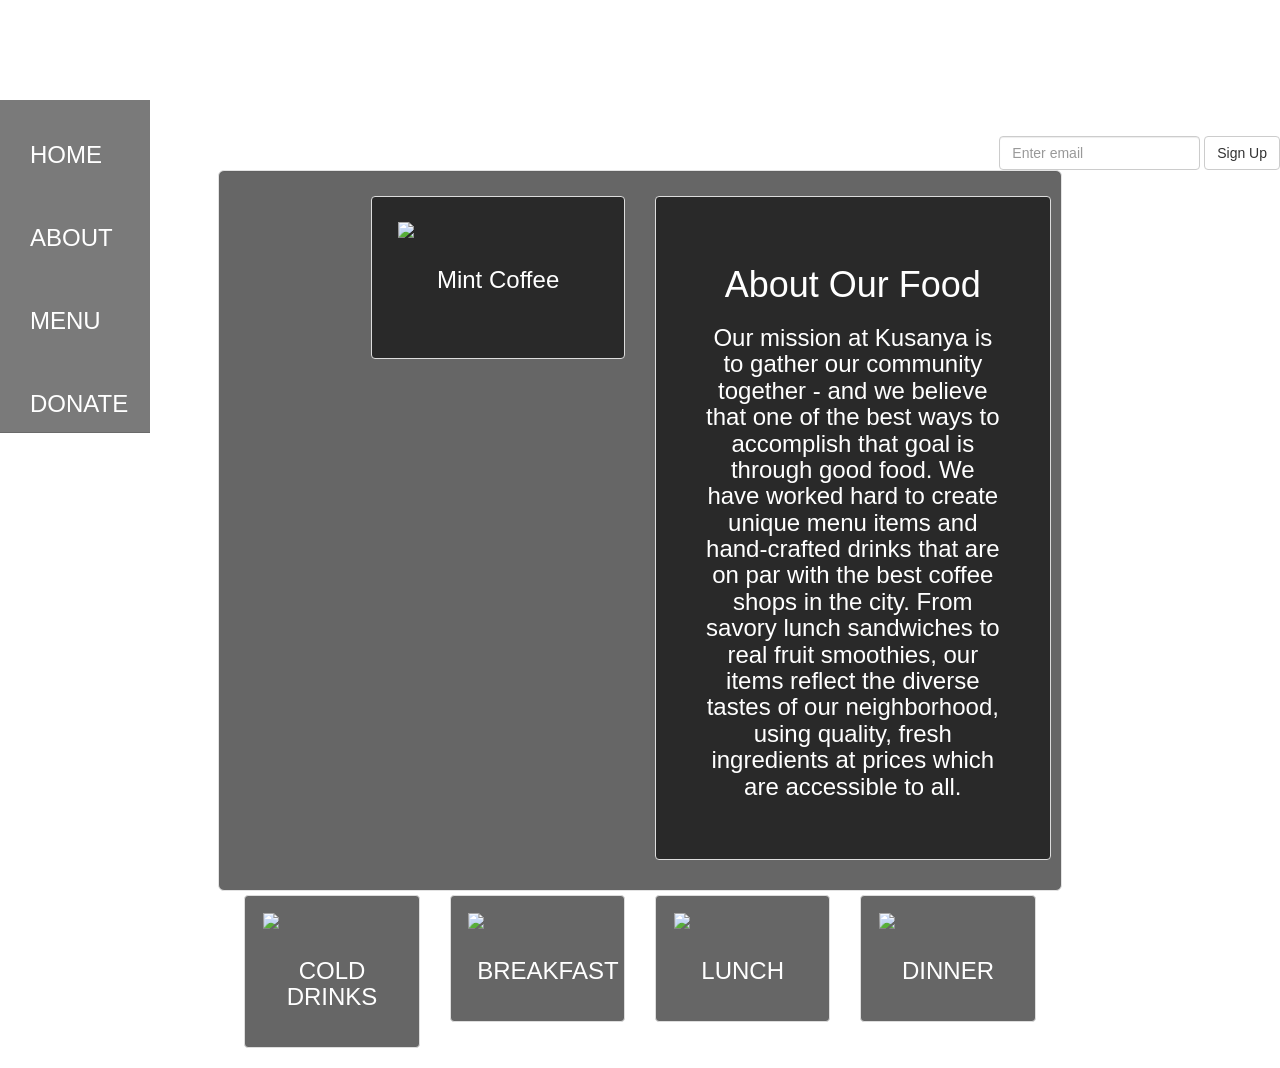
==== index.html @ 630c86e0 "Update index.html" ====
<!DOCTYPE html>

<html>

<head>

<title>Kusanya Cafe</title>

<link rel="stylesheet" type="text/css" href="style.css">
    
     <script src="//ajax.googleapis.com/ajax/libs/jquery/1.11.1/jquery.min.js"></script>
    
     <script src="//maxcdn.bootstrapcdn.com/bootstrap/3.2.0/js/bootstrap.min.js"></script>

    <meta name="viewport" content="width=device-width, initial-scale=1">

</head>

<body>

<style>
    
    body
{
background-image:url('https://cloud.githubusercontent.com/assets/5033773/3749450/365dfeb0-17ec-11e4-93d2-f8479b252169.JPG');
background-size: cover;
background-repeat: no-repeat;
}
    
    .thumbnail {
  background: rgba(0, 0, 0 ,0.6);
  padding:10%;
  float: center;
}
    
</style>

<div id="header">

    <h1 id="brand">KUSANYA CAFE</h1>
    
    <div align=" right">
    
    <div id="signup">
    
        <h4>Join Our Email List!</h4>
   
        <form class="form-inline" role="form">
  
            <div class="form-group">
        
                <label class="sr-only" for="exampleInputEmail2">Email address</label>
                
                <input type="email" class="form-control" id="exampleInputEmail2" placeholder="Enter email">
                
                <button type="submit" class="btn btn-default">Sign Up</button>
            
            </div>
 
        </form>
    
    </div>

</div>

    </div>
    
<div id="container">

<nav class="navbar navbar-inverse navbar-fixed-top" role="navigation">
      
      <div class="container-fluid">
      
        <div class="navbar-header">
          
        </div>
    
        <div class="collapse navbar-collapse">
    
         <ul class="nav navbar-nav">
      
         <li><a href="home.html"><a href="change-hyperlink-color.php" style="color: White"><font size="5">HOME</font></a></a></li>
         
         <li><a href="#"><a href="change-hyperlink-color.php" style="color: White"><font size="5">ABOUT</font></a></a></li>
         
         <li><a href="ourfood.html"><a href="change-hyperlink-color.php" style="color: White"><font size="5">MENU</font></a></a></li>
         
         <li><a href="#"><a href="change-hyperlink-color.php" style="color: White"><font size="5">DONATE</font></a></a></li>
        
        </ul>
      
        </div>
      
       </div>
       
     </nav>
     
     </div>
    
     </div>
     
    <div align:"center">
        
    <div id="container">
    
        <div class="row">
    
            <div class="col-md-8 col-md-offset-2">
              
                <div class="well well-lg" align="center">
                
                 <div align="center">
                 
                    <div class="row">
                    
                    
                    <div class=" col-sm-4 col-md-4 col-md-offset-2">
        
          <div class="thumbnail">
          
          <img src="https://cloud.githubusercontent.com/assets/5033773/3738274/e79824ca-173e-11e4-94d9-8e4ad3babbb0.jpg">
          
          <div class="caption">
          
          <h3>Mint Coffee</h3>
          
          <div class="btn-group">
          
          </div>
          
          </div>
          
        </div>
        
          </div>
          
          <div class=" col-sm-4 col-md-6">
        
          <div class="thumbnail">
     
          <div class="caption">
     
        <h1>About Our Food</h1>
     
          <h3>Our mission at Kusanya is to gather our community together - and we believe that one of the best ways to accomplish that goal is through good food.  We have worked hard to create unique menu items and hand-crafted drinks that are on par with the best coffee shops in the city.  From savory lunch sandwiches to real fruit smoothies, our items reflect the diverse tastes of our neighborhood, using quality, fresh ingredients at prices which are accessible to all.</h3>
          
          </div>
          
          </div>
          
          </div>
          
     </div>
      
        <div class=" col-sm-2 col-md-3">
        
          <div class="thumbnail">
     
       <img src="https://cloud.githubusercontent.com/assets/5033773/3749468/6fbd0e8a-17ec-11e4-9bfc-a957a7161fdb.JPG">
     
        <div class="caption">
     
        <h3>COLD DRINKS</h3>
     
        </div>
            
          </div>
          
        </div>
        
        <div class="col-md-3">
        
          <div class="thumbnail">
     
       <img src="https://cloud.githubusercontent.com/assets/5033773/3749468/6fbd0e8a-17ec-11e4-9bfc-a957a7161fdb.JPG">
     
       <div class="caption">
     
        <h3>BREAKFAST</h3>
     
       </div>
     
          </div>
          
        </div>
        
        <div class="col-md-3">
        
          <div class="thumbnail">
     
       <img src="https://cloud.githubusercontent.com/assets/5033773/3749468/6fbd0e8a-17ec-11e4-9bfc-a957a7161fdb.JPG">
     
        <div class="caption">
     
        <h3>LUNCH</h3>
     
        </div>
     
          </div>
          
        </div>
        
        <div class=" col-md-3">
        
          <div class="thumbnail">
     
       <img src="https://cloud.githubusercontent.com/assets/5033773/3749468/6fbd0e8a-17ec-11e4-9bfc-a957a7161fdb.JPG">
     
        <div class="caption">
     
        <h3>DINNER</h3>
     
        <div>
     
          </div>
          
        </div>
     
        <div>
        
    </div>
    
    </div>
        
    </div>    
    
           
                </div>
            </div>
    
        </div>
    
    </div>
  
    
    </div>
                    
                    </div>
                    
                 </div>
                 
                </div>
                
                
        
</body>

</html>
---- style.css ----
@import url("//maxcdn.bootstrapcdn.com/bootstrap/3.2.0/css/bootstrap.min.css");

nav{    
  width: 150px;
  float: left;
  display: inline;
  margin: 0;
  padding:0;
  margin-right: 10px;
  opacity:0.6;
}

#brand {
  font-size: 60px;
}

.navbar {
  margin-top: 100px;
}

span {
  color: black;
}

h3 {
  color: white;
}

h1 {
  color: white;
  margin: 20px;
}

h4 {
  color: white;
}

Footer {
display:block;
position: absolute;
bottom: 0;
width: 100%;
height: 100px;
background-color: Black;
opacity:0.9;
margin-bottom: 20px;
}

p {
  color:White;
  font-size: 30px;
  text-align:center
}

li {
  color:Black;
}

.button {
  color: black;
}

.well {
  padding: 10px;
  margin-bottom: 100px;
   background: rgba(0, 0, 0 ,0.6);;
}

img {
  opacity: 1;
}

.thumbnail {
  margin-top: 15px;
  padding: 10%;
  align: right;
}

.caption {
    background: transparent;
}

.alpha60 {
 background: rgba(255, 255, 255, 255.6);
  filter:progid:DXImageTransform.Microsoft.gradient(startColorstr=#99000000, endColorstr=#99000000);
}
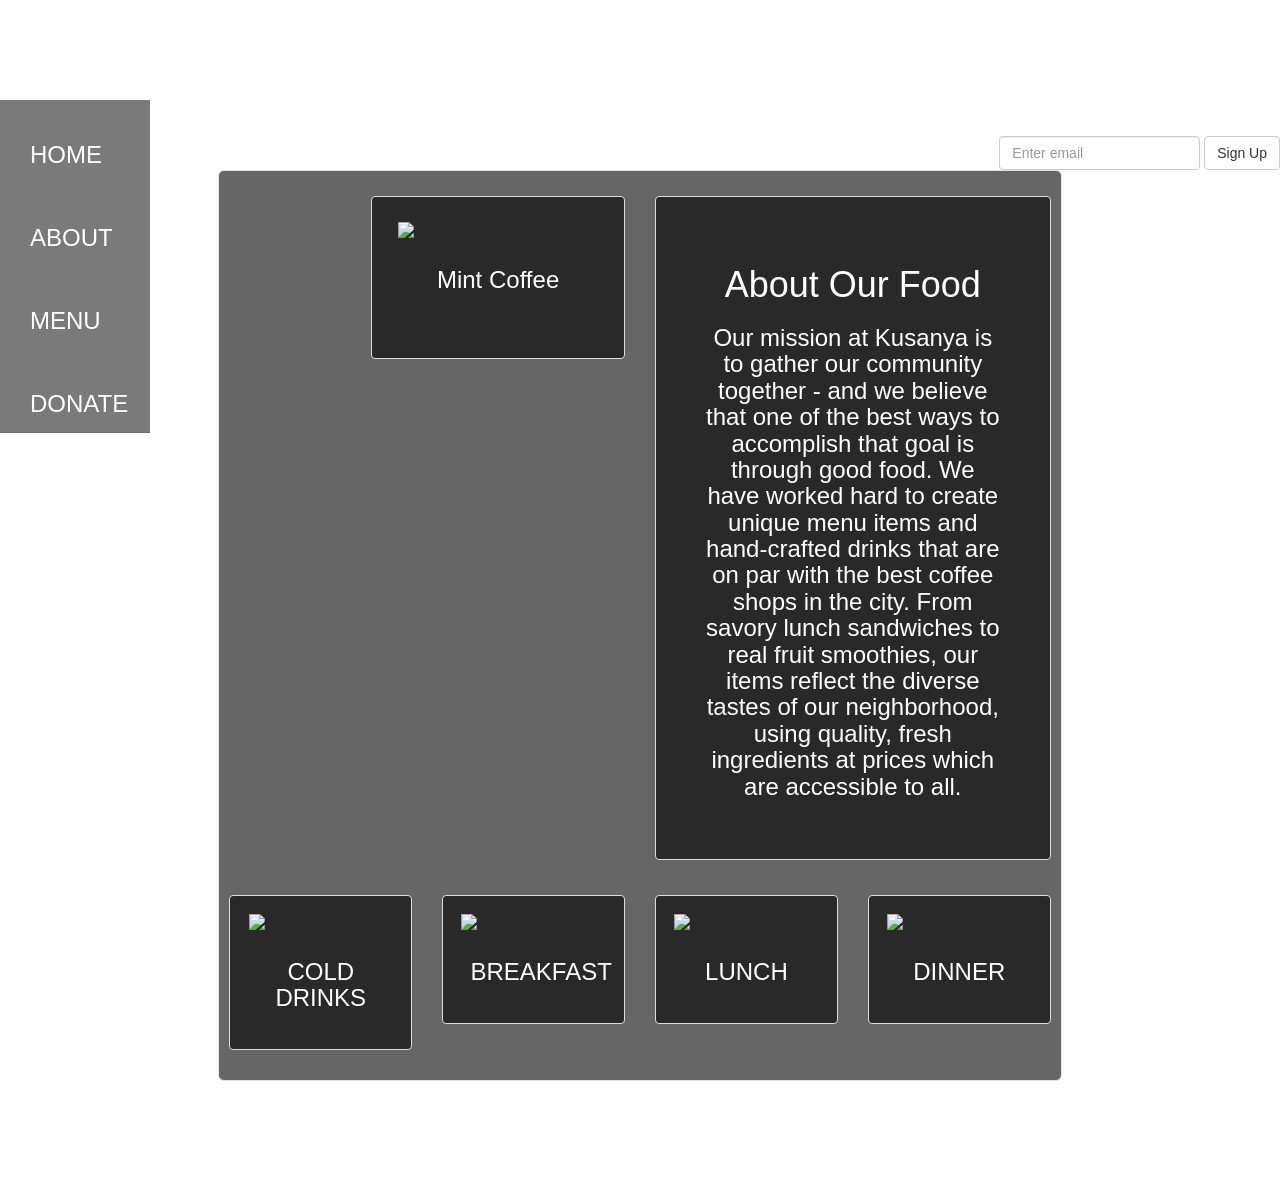
==== commit dba159dc: "Update index.html" ====
--- a/index.html
+++ b/index.html
@@ -112,9 +112,8 @@
                  <div align="center">
                  
                     <div class="row">
-                    
-                    
-                    <div class=" col-sm-4 col-md-4 col-md-offset-2">
+      
+        <div class=" col-sm-4 col-md-4 col-md-offset-2">
         
           <div class="thumbnail">
           
@@ -151,6 +150,8 @@
           </div>
           
      </div>
+      
+      <div class="row">
       
         <div class=" col-sm-2 col-md-3">
         
@@ -234,14 +235,6 @@
   
     
     </div>
-                    
-                    </div>
-                    
-                 </div>
-                 
-                </div>
-                
-                
         
 </body>
 
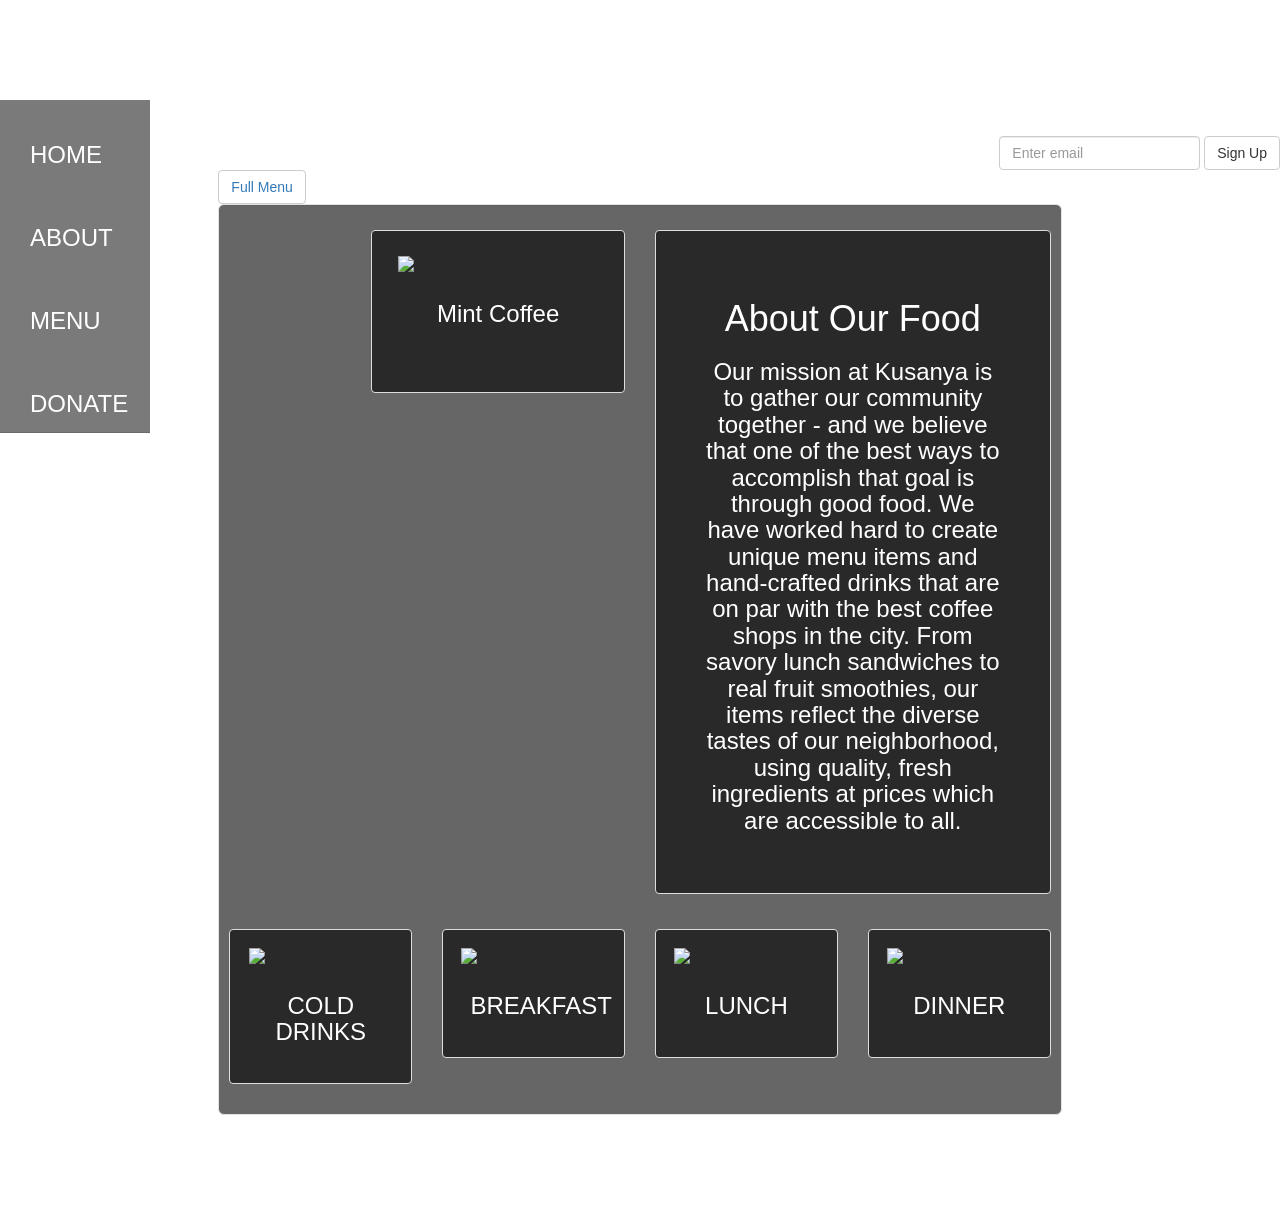
==== commit 3125b925: "Update index.html" ====
--- a/index.html
+++ b/index.html
@@ -107,6 +107,12 @@
     
             <div class="col-md-8 col-md-offset-2">
               
+              <div class="btn-group">
+                  
+                  <button type="button" class="btn btn-default"><a href="http://marquissewell.github.io/donate-layout/">Full Menu</a></button>
+                  
+              </div>
+              
                 <div class="well well-lg" align="center">
                 
                  <div align="center">
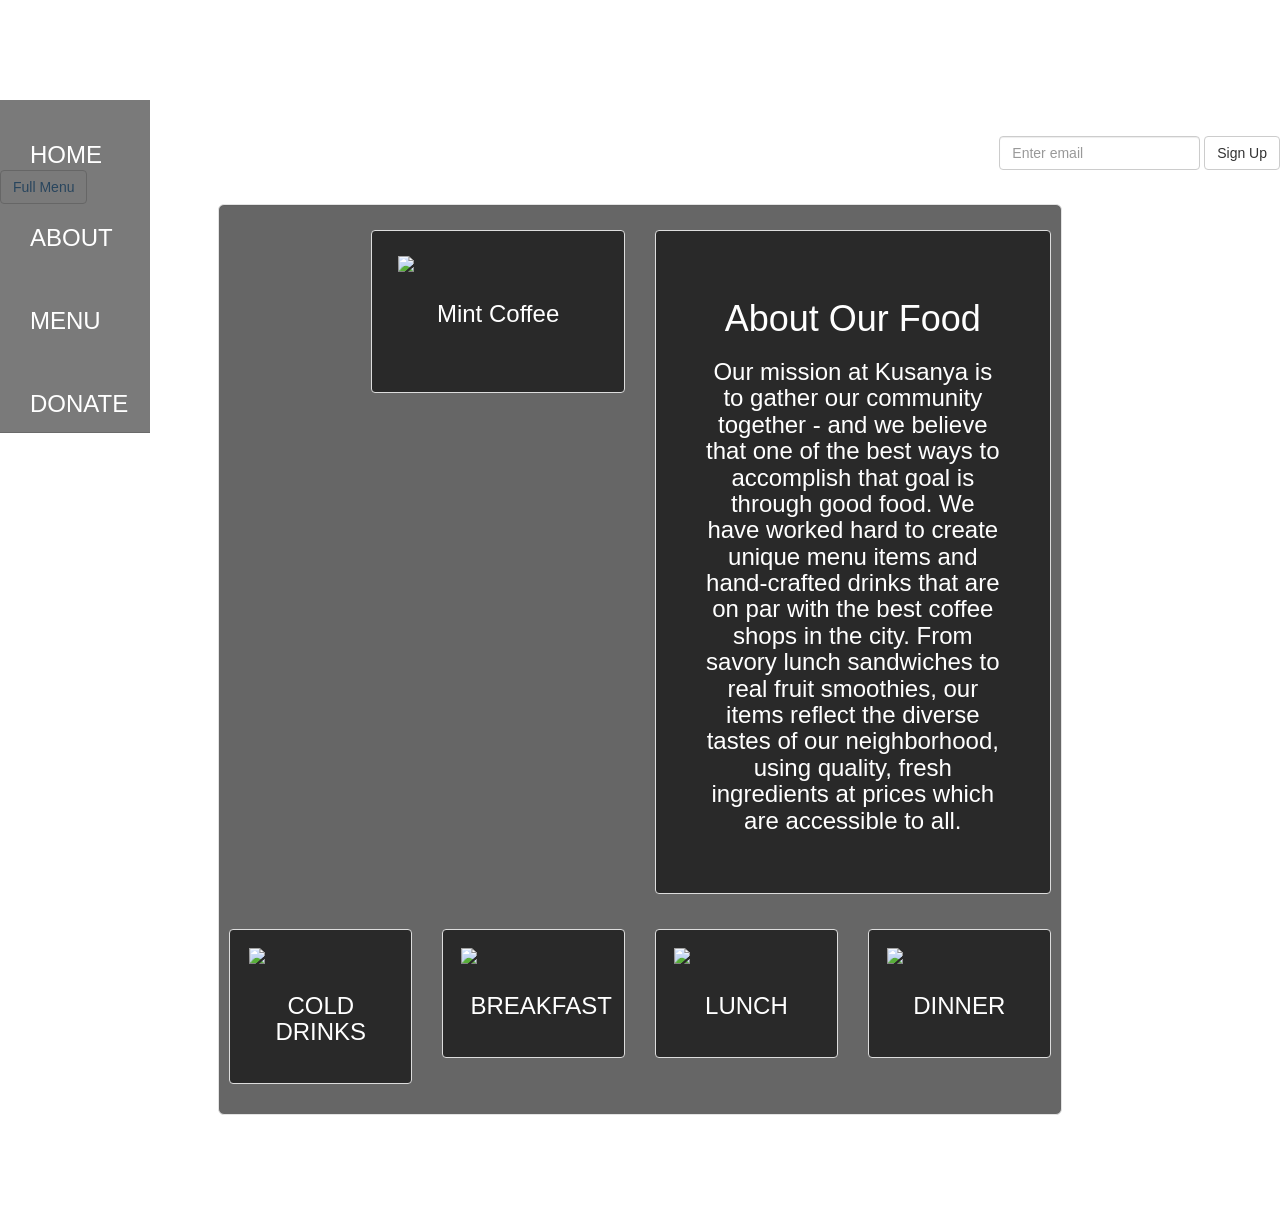
==== commit cf8c7ed9: "Update index.html" ====
--- a/index.html
+++ b/index.html
@@ -103,15 +103,15 @@
         
     <div id="container">
     
-        <div class="row">
-    
-            <div class="col-md-8 col-md-offset-2">
-              
-              <div class="btn-group">
+        <div class="btn-group">
                   
                   <button type="button" class="btn btn-default"><a href="http://marquissewell.github.io/donate-layout/">Full Menu</a></button>
                   
               </div>
+    
+        <div class="row">
+    
+            <div class="col-md-8 col-md-offset-2">
               
                 <div class="well well-lg" align="center">
                 
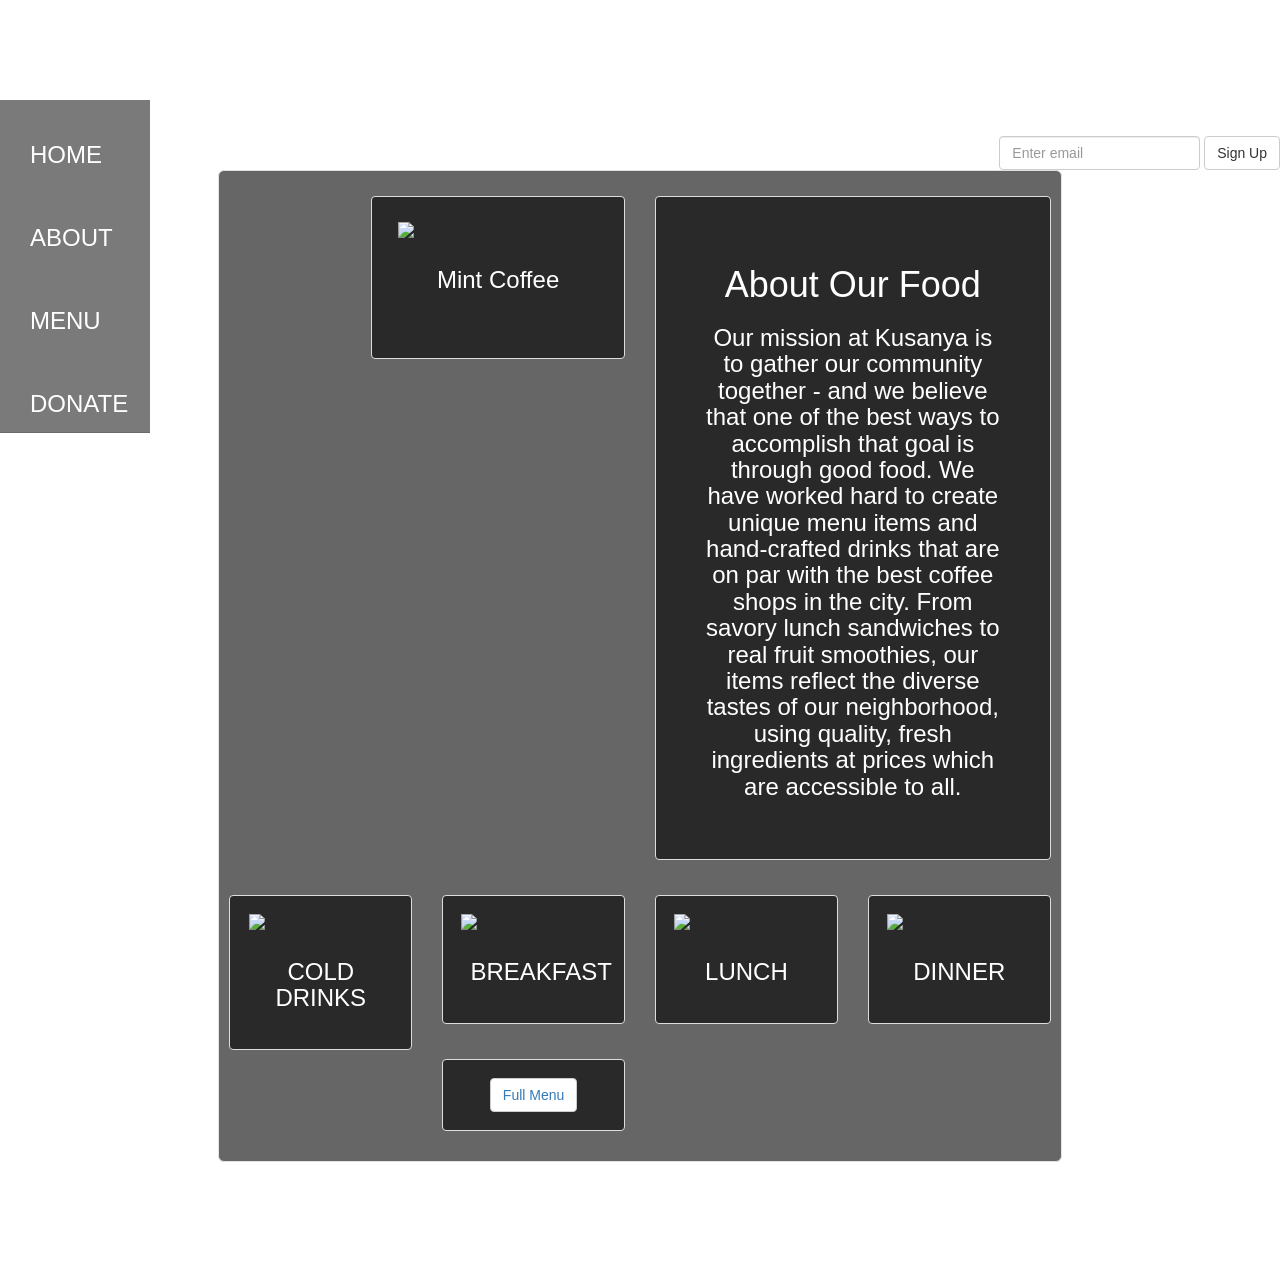
==== commit 0a4f5f64: "Update index.html" ====
--- a/index.html
+++ b/index.html
@@ -103,12 +103,6 @@
         
     <div id="container">
     
-        <div class="btn-group">
-                  
-                  <button type="button" class="btn btn-default"><a href="http://marquissewell.github.io/donate-layout/">Full Menu</a></button>
-                  
-              </div>
-    
         <div class="row">
     
             <div class="col-md-8 col-md-offset-2">
@@ -217,20 +211,21 @@
      
         <h3>DINNER</h3>
      
-        <div>
-     
-          </div>
-          
-        </div>
-     
-        <div>
-        
-    </div>
-    
-    </div>
+          </div>
+          
+        </div>
         
     </div>    
     
+    <div class="col-md-3">
+        
+          <div class="thumbnail">
+          
+         <div class="btn-group">
+  
+         <button type="button" class="btn btn-default"><a href="http://marquissewell.github.io/donate-layout/">Full Menu</a></button>
+         
+         </div>
            
                 </div>
             </div>
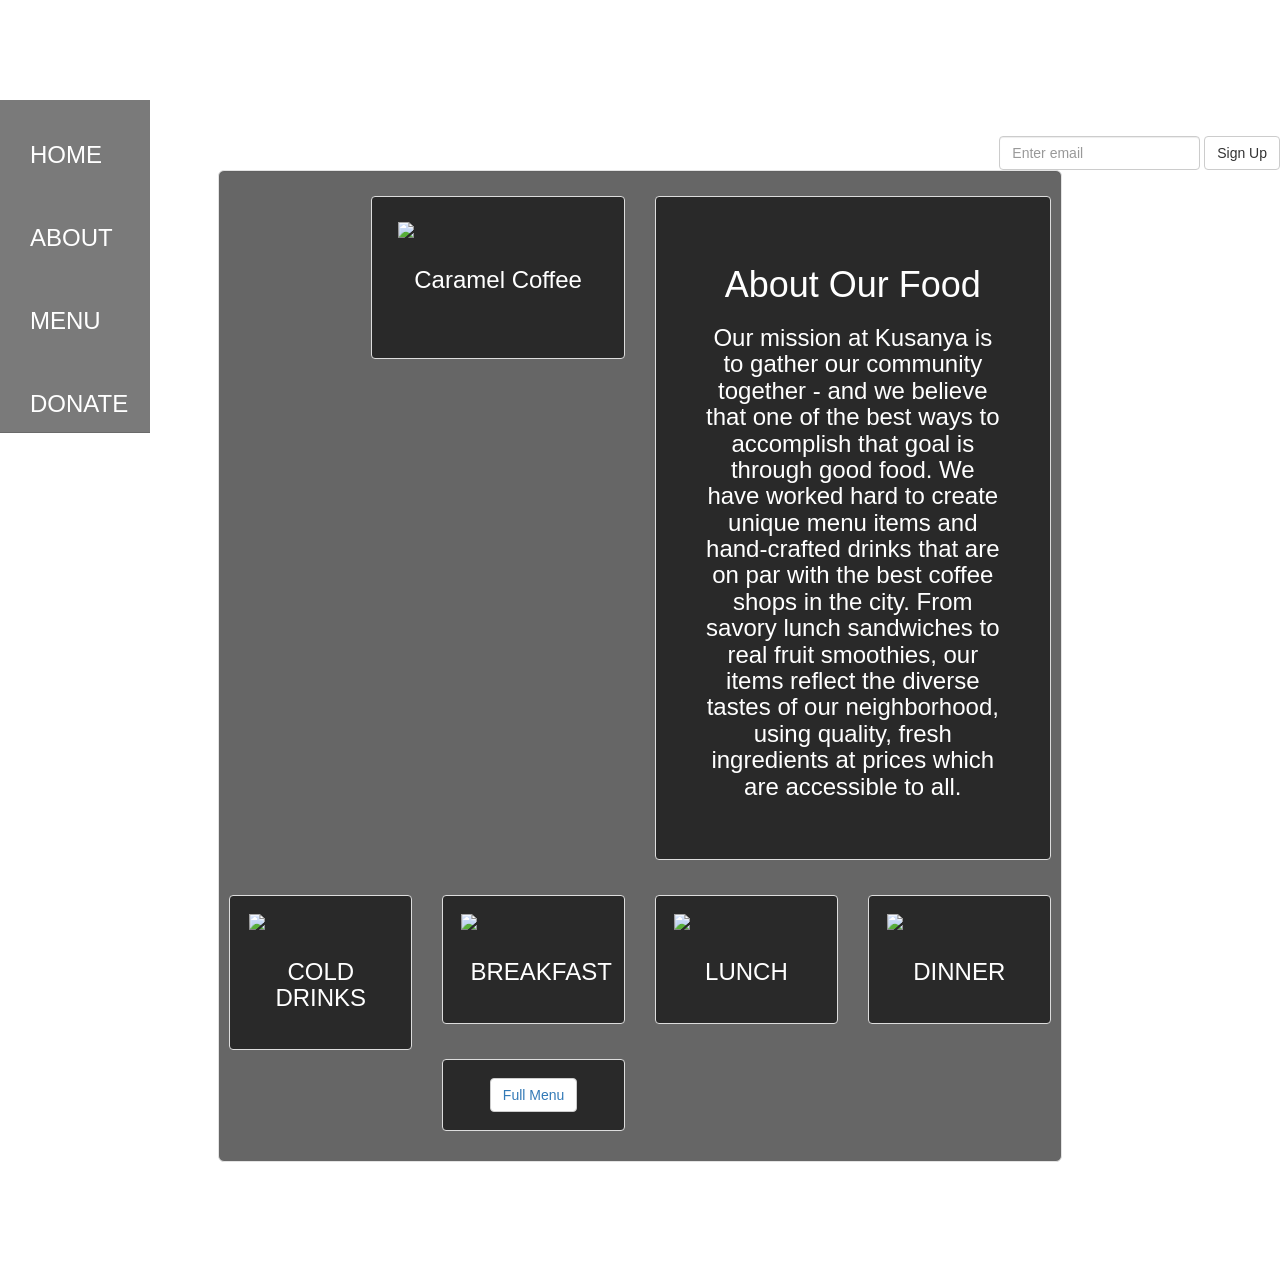
==== commit ec180a22: "Update index.html" ====
--- a/index.html
+++ b/index.html
@@ -121,7 +121,7 @@
           
           <div class="caption">
           
-          <h3>Mint Coffee</h3>
+          <h3>Caramel Coffee</h3>
           
           <div class="btn-group">
           
@@ -173,7 +173,7 @@
         
           <div class="thumbnail">
      
-       <img src="https://cloud.githubusercontent.com/assets/5033773/3749468/6fbd0e8a-17ec-11e4-9bfc-a957a7161fdb.JPG">
+       <img src="https://cloud.githubusercontent.com/assets/5033773/3911833/5e9c4a64-2325-11e4-8d62-1fc974b94519.JPG">
      
        <div class="caption">
      
